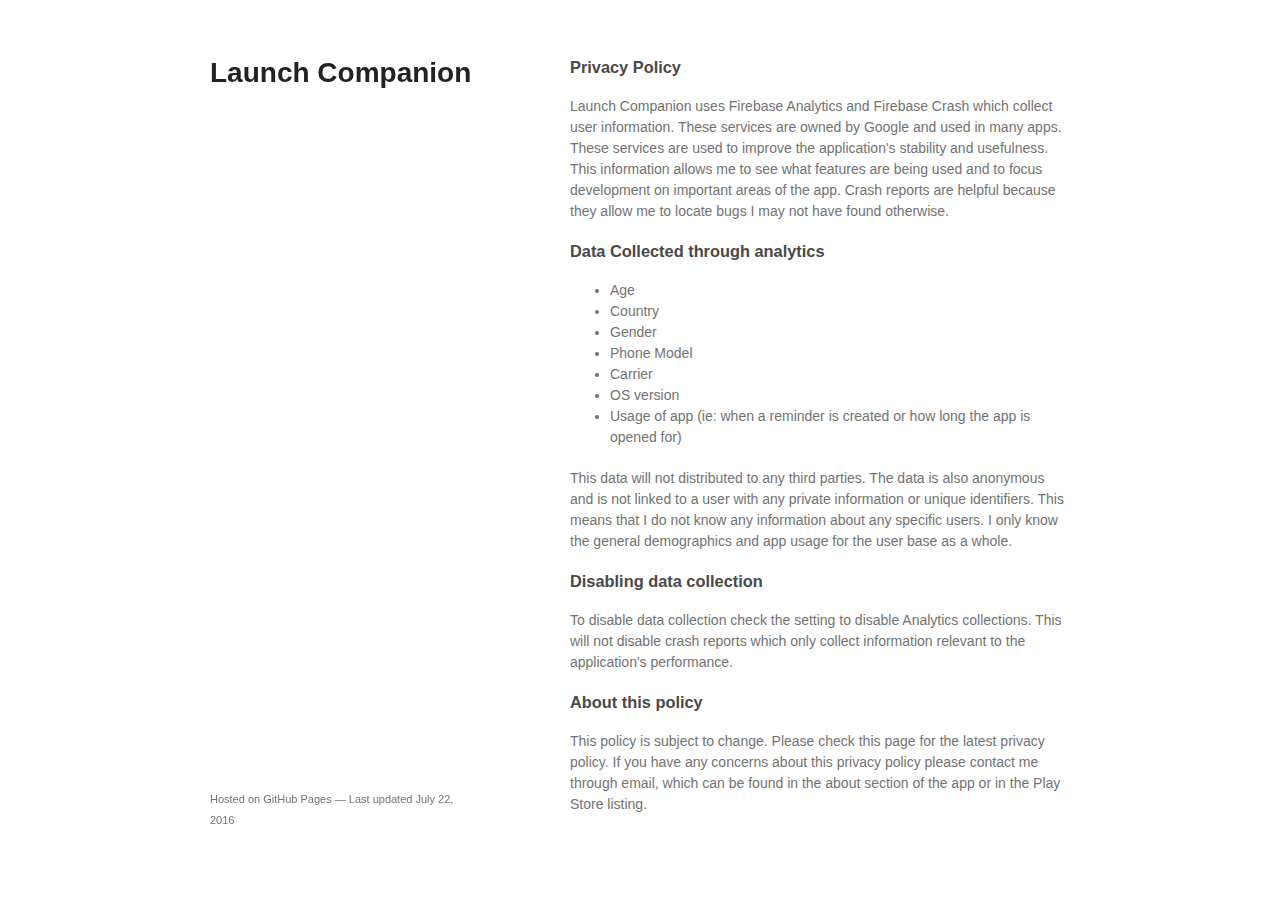
==== index.html @ d225e90b "Update index.html" ====
<!doctype html>
<html>
  <head>
    <meta charset="utf-8">
    <meta http-equiv="X-UA-Compatible" content="chrome=1">
    <title>Launch Companion by jacobgb24</title>

    <link rel="stylesheet" href="stylesheets/styles.css">
    <link rel="stylesheet" href="stylesheets/github-light.css">
    <meta name="viewport" content="width=device-width">
    <!--[if lt IE 9]>
    <script src="//html5shiv.googlecode.com/svn/trunk/html5.js"></script>
    <![endif]-->
  </head>
  <body>
    <div class="wrapper">
      <header>
        <h1>Launch Companion</h1>
        <p></p>
        
      </header>
      <section>
        <h3>
<a id="privacy-policy" class="anchor" href="#privacy-policy" aria-hidden="true"><span aria-hidden="true" class="octicon octicon-link"></span></a>Privacy Policy</h3>

<p>Launch Companion uses Firebase Analytics and Firebase Crash which collect user information. These services are owned by Google and used in many apps. These services are used to improve the application's stability and usefulness. This information allows me to see what features are being used and to focus development on important areas of the app. Crash reports are helpful because they allow me to locate bugs I may not have found otherwise.</p>

<h3>
<a id="data-collected-through-analytics" class="anchor" href="#data-collected-through-analytics" aria-hidden="true"><span aria-hidden="true" class="octicon octicon-link"></span></a>Data Collected through analytics</h3>

<ul>
<li>Age</li>
<li>Country</li>
<li>Gender</li>
<li>Phone Model</li>
<li>Carrier</li>
<li>OS version</li>
<li>Usage of app (ie: when a reminder is created or how long the app is opened for)</li>
</ul>

<p>This data will not distributed to any third parties. The data is also anonymous and is not linked to a user with any private information or unique identifiers. This means that I do not know any information about any specific users. I only know the general demographics and app usage for the user base as a whole.</p>

<h3>
<a id="disabling-data-collection" class="anchor" href="#disabling-data-collection" aria-hidden="true"><span aria-hidden="true" class="octicon octicon-link"></span></a>Disabling data collection</h3>

<p>To disable data collection check the setting to disable Analytics collections. This will not disable crash reports which only collect information relevant to the application's performance.</p>

<h3>
<a id="about-this-policy" class="anchor" href="#about-this-policy" aria-hidden="true"><span aria-hidden="true" class="octicon octicon-link"></span></a>About this policy</h3>

<p>This policy is subject to change. Please check this page for the latest privacy policy. If you have any concerns about this privacy policy please contact me through email, which can be found in the about section of the app or in the Play Store listing.</p>
      </section>
      <footer>
        <p><small>Hosted on GitHub Pages &mdash; Last updated July 22, 2016</a></small></p>
      </footer>
    </div>
    <script src="javascripts/scale.fix.js"></script>
    
  </body>
</html>
---- stylesheets/styles.css ----
@font-face {
  font-family: 'Noto Sans';
  font-weight: 400;
  font-style: normal;
  src: url('../fonts/Noto-Sans-regular/Noto-Sans-regular.eot');
  src: url('../fonts/Noto-Sans-regular/Noto-Sans-regular.eot?#iefix') format('embedded-opentype'),
       local('Noto Sans'),
       local('Noto-Sans-regular'),
       url('../fonts/Noto-Sans-regular/Noto-Sans-regular.woff2') format('woff2'),
       url('../fonts/Noto-Sans-regular/Noto-Sans-regular.woff') format('woff'),
       url('../fonts/Noto-Sans-regular/Noto-Sans-regular.ttf') format('truetype'),
       url('../fonts/Noto-Sans-regular/Noto-Sans-regular.svg#NotoSans') format('svg');
}

@font-face {
  font-family: 'Noto Sans';
  font-weight: 700;
  font-style: normal;
  src: url('../fonts/Noto-Sans-700/Noto-Sans-700.eot');
  src: url('../fonts/Noto-Sans-700/Noto-Sans-700.eot?#iefix') format('embedded-opentype'),
       local('Noto Sans Bold'),
       local('Noto-Sans-700'),
       url('../fonts/Noto-Sans-700/Noto-Sans-700.woff2') format('woff2'),
       url('../fonts/Noto-Sans-700/Noto-Sans-700.woff') format('woff'),
       url('../fonts/Noto-Sans-700/Noto-Sans-700.ttf') format('truetype'),
       url('../fonts/Noto-Sans-700/Noto-Sans-700.svg#NotoSans') format('svg');
}

@font-face {
  font-family: 'Noto Sans';
  font-weight: 400;
  font-style: italic;
  src: url('../fonts/Noto-Sans-italic/Noto-Sans-italic.eot');
  src: url('../fonts/Noto-Sans-italic/Noto-Sans-italic.eot?#iefix') format('embedded-opentype'),
       local('Noto Sans Italic'),
       local('Noto-Sans-italic'),
       url('../fonts/Noto-Sans-italic/Noto-Sans-italic.woff2') format('woff2'),
       url('../fonts/Noto-Sans-italic/Noto-Sans-italic.woff') format('woff'),
       url('../fonts/Noto-Sans-italic/Noto-Sans-italic.ttf') format('truetype'),
       url('../fonts/Noto-Sans-italic/Noto-Sans-italic.svg#NotoSans') format('svg');
}

@font-face {
  font-family: 'Noto Sans';
  font-weight: 700;
  font-style: italic;
  src: url('../fonts/Noto-Sans-700italic/Noto-Sans-700italic.eot');
  src: url('../fonts/Noto-Sans-700italic/Noto-Sans-700italic.eot?#iefix') format('embedded-opentype'),
       local('Noto Sans Bold Italic'),
       local('Noto-Sans-700italic'),
       url('../fonts/Noto-Sans-700italic/Noto-Sans-700italic.woff2') format('woff2'),
       url('../fonts/Noto-Sans-700italic/Noto-Sans-700italic.woff') format('woff'),
       url('../fonts/Noto-Sans-700italic/Noto-Sans-700italic.ttf') format('truetype'),
       url('../fonts/Noto-Sans-700italic/Noto-Sans-700italic.svg#NotoSans') format('svg');
}

body {
  background-color: #fff;
  padding:50px;
  font: 14px/1.5 "Noto Sans", "Helvetica Neue", Helvetica, Arial, sans-serif;
  color:#727272;
  font-weight:400;
}

h1, h2, h3, h4, h5, h6 {
  color:#222;
  margin:0 0 20px;
}

p, ul, ol, table, pre, dl {
  margin:0 0 20px;
}

h1, h2, h3 {
  line-height:1.1;
}

h1 {
  font-size:28px;
}

h2 {
  color:#393939;
}

h3, h4, h5, h6 {
  color:#494949;
}

a {
  color:#39c;
  text-decoration:none;
}

a:hover {
  color:#069;
}

a small {
  font-size:11px;
  color:#777;
  margin-top:-0.3em;
  display:block;
}

a:hover small {
  color:#777;
}

.wrapper {
  width:860px;
  margin:0 auto;
}

blockquote {
  border-left:1px solid #e5e5e5;
  margin:0;
  padding:0 0 0 20px;
  font-style:italic;
}

code, pre {
  font-family:Monaco, Bitstream Vera Sans Mono, Lucida Console, Terminal, Consolas, Liberation Mono, DejaVu Sans Mono, Courier New, monospace;
  color:#333;
  font-size:12px;
}

pre {
  padding:8px 15px;
  background: #f8f8f8;
  border-radius:5px;
  border:1px solid #e5e5e5;
  overflow-x: auto;
}

table {
  width:100%;
  border-collapse:collapse;
}

th, td {
  text-align:left;
  padding:5px 10px;
  border-bottom:1px solid #e5e5e5;
}

dt {
  color:#444;
  font-weight:700;
}

th {
  color:#444;
}

img {
  max-width:100%;
}

header {
  width:270px;
  float:left;
  position:fixed;
  -webkit-font-smoothing:subpixel-antialiased;
}

header ul {
  list-style:none;
  height:40px;
  padding:0;
  background: #f4f4f4;
  border-radius:5px;
  border:1px solid #e0e0e0;
  width:270px;
}

header li {
  width:89px;
  float:left;
  border-right:1px solid #e0e0e0;
  height:40px;
}

header li:first-child a {
  border-radius:5px 0 0 5px;
}

header li:last-child a {
  border-radius:0 5px 5px 0;
}

header ul a {
  line-height:1;
  font-size:11px;
  color:#999;
  display:block;
  text-align:center;
  padding-top:6px;
  height:34px;
}

header ul a:hover {
  color:#999;
}

header ul a:active {
  background-color:#f0f0f0;
}

strong {
  color:#222;
  font-weight:700;
}

header ul li + li + li {
  border-right:none;
  width:89px;
}

header ul a strong {
  font-size:14px;
  display:block;
  color:#222;
}

section {
  width:500px;
  float:right;
  padding-bottom:50px;
}

small {
  font-size:11px;
}

hr {
  border:0;
  background:#e5e5e5;
  height:1px;
  margin:0 0 20px;
}

footer {
  width:270px;
  float:left;
  position:fixed;
  bottom:50px;
  -webkit-font-smoothing:subpixel-antialiased;
}

@media print, screen and (max-width: 960px) {

  div.wrapper {
    width:auto;
    margin:0;
  }

  header, section, footer {
    float:none;
    position:static;
    width:auto;
  }

  header {
    padding-right:320px;
  }

  section {
    border:1px solid #e5e5e5;
    border-width:1px 0;
    padding:20px 0;
    margin:0 0 20px;
  }

  header a small {
    display:inline;
  }

  header ul {
    position:absolute;
    right:50px;
    top:52px;
  }
}

@media print, screen and (max-width: 720px) {
  body {
    word-wrap:break-word;
  }

  header {
    padding:0;
  }

  header ul, header p.view {
    position:static;
  }

  pre, code {
    word-wrap:normal;
  }
}

@media print, screen and (max-width: 480px) {
  body {
    padding:15px;
  }

  header ul {
    width:99%;
  }

  header li, header ul li + li + li {
    width:33%;
  }
}

@media print {
  body {
    padding:0.4in;
    font-size:12pt;
    color:#444;
  }
}
---- stylesheets/github-light.css ----
/*
The MIT License (MIT)

Copyright (c) 2016 GitHub, Inc.

Permission is hereby granted, free of charge, to any person obtaining a copy
of this software and associated documentation files (the "Software"), to deal
in the Software without restriction, including without limitation the rights
to use, copy, modify, merge, publish, distribute, sublicense, and/or sell
copies of the Software, and to permit persons to whom the Software is
furnished to do so, subject to the following conditions:

The above copyright notice and this permission notice shall be included in all
copies or substantial portions of the Software.

THE SOFTWARE IS PROVIDED "AS IS", WITHOUT WARRANTY OF ANY KIND, EXPRESS OR
IMPLIED, INCLUDING BUT NOT LIMITED TO THE WARRANTIES OF MERCHANTABILITY,
FITNESS FOR A PARTICULAR PURPOSE AND NONINFRINGEMENT. IN NO EVENT SHALL THE
AUTHORS OR COPYRIGHT HOLDERS BE LIABLE FOR ANY CLAIM, DAMAGES OR OTHER
LIABILITY, WHETHER IN AN ACTION OF CONTRACT, TORT OR OTHERWISE, ARISING FROM,
OUT OF OR IN CONNECTION WITH THE SOFTWARE OR THE USE OR OTHER DEALINGS IN THE
SOFTWARE.

*/

.pl-c /* comment */ {
  color: #969896;
}

.pl-c1 /* constant, variable.other.constant, support, meta.property-name, support.constant, support.variable, meta.module-reference, markup.raw, meta.diff.header */,
.pl-s .pl-v /* string variable */ {
  color: #0086b3;
}

.pl-e /* entity */,
.pl-en /* entity.name */ {
  color: #795da3;
}

.pl-smi /* variable.parameter.function, storage.modifier.package, storage.modifier.import, storage.type.java, variable.other */,
.pl-s .pl-s1 /* string source */ {
  color: #333;
}

.pl-ent /* entity.name.tag */ {
  color: #63a35c;
}

.pl-k /* keyword, storage, storage.type */ {
  color: #a71d5d;
}

.pl-s /* string */,
.pl-pds /* punctuation.definition.string, string.regexp.character-class */,
.pl-s .pl-pse .pl-s1 /* string punctuation.section.embedded source */,
.pl-sr /* string.regexp */,
.pl-sr .pl-cce /* string.regexp constant.character.escape */,
.pl-sr .pl-sre /* string.regexp source.ruby.embedded */,
.pl-sr .pl-sra /* string.regexp string.regexp.arbitrary-repitition */ {
  color: #183691;
}

.pl-v /* variable */ {
  color: #ed6a43;
}

.pl-id /* invalid.deprecated */ {
  color: #b52a1d;
}

.pl-ii /* invalid.illegal */ {
  color: #f8f8f8;
  background-color: #b52a1d;
}

.pl-sr .pl-cce /* string.regexp constant.character.escape */ {
  font-weight: bold;
  color: #63a35c;
}

.pl-ml /* markup.list */ {
  color: #693a17;
}

.pl-mh /* markup.heading */,
.pl-mh .pl-en /* markup.heading entity.name */,
.pl-ms /* meta.separator */ {
  font-weight: bold;
  color: #1d3e81;
}

.pl-mq /* markup.quote */ {
  color: #008080;
}

.pl-mi /* markup.italic */ {
  font-style: italic;
  color: #333;
}

.pl-mb /* markup.bold */ {
  font-weight: bold;
  color: #333;
}

.pl-md /* markup.deleted, meta.diff.header.from-file */ {
  color: #bd2c00;
  background-color: #ffecec;
}

.pl-mi1 /* markup.inserted, meta.diff.header.to-file */ {
  color: #55a532;
  background-color: #eaffea;
}

.pl-mdr /* meta.diff.range */ {
  font-weight: bold;
  color: #795da3;
}

.pl-mo /* meta.output */ {
  color: #1d3e81;
}
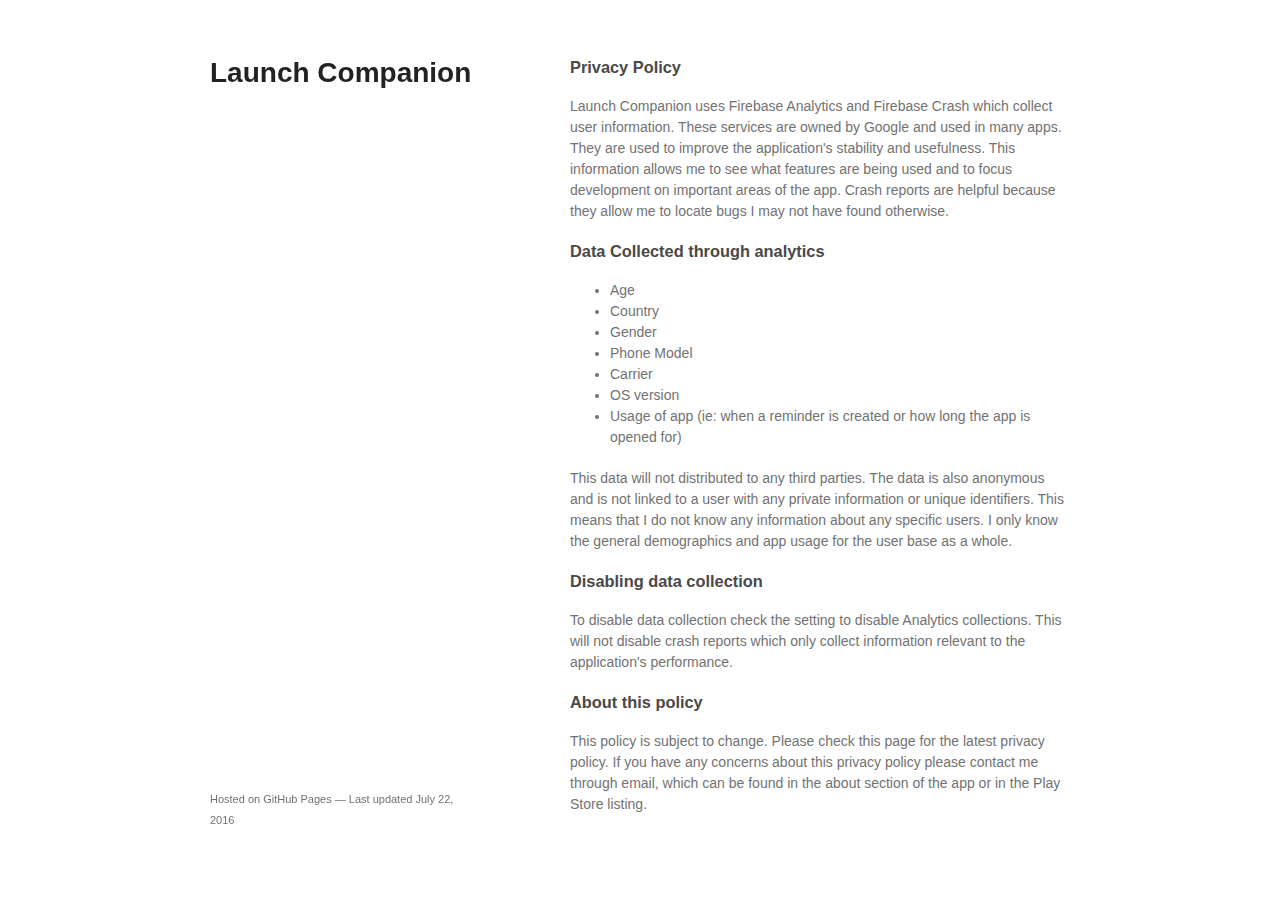
==== commit f4d1d7cb: "Update index.html" ====
--- a/index.html
+++ b/index.html
@@ -23,7 +23,7 @@
         <h3>
 <a id="privacy-policy" class="anchor" href="#privacy-policy" aria-hidden="true"><span aria-hidden="true" class="octicon octicon-link"></span></a>Privacy Policy</h3>
 
-<p>Launch Companion uses Firebase Analytics and Firebase Crash which collect user information. These services are owned by Google and used in many apps. These services are used to improve the application's stability and usefulness. This information allows me to see what features are being used and to focus development on important areas of the app. Crash reports are helpful because they allow me to locate bugs I may not have found otherwise.</p>
+<p>Launch Companion uses Firebase Analytics and Firebase Crash which collect user information. These services are owned by Google and used in many apps. They are used to improve the application's stability and usefulness. This information allows me to see what features are being used and to focus development on important areas of the app. Crash reports are helpful because they allow me to locate bugs I may not have found otherwise.</p>
 
 <h3>
 <a id="data-collected-through-analytics" class="anchor" href="#data-collected-through-analytics" aria-hidden="true"><span aria-hidden="true" class="octicon octicon-link"></span></a>Data Collected through analytics</h3>
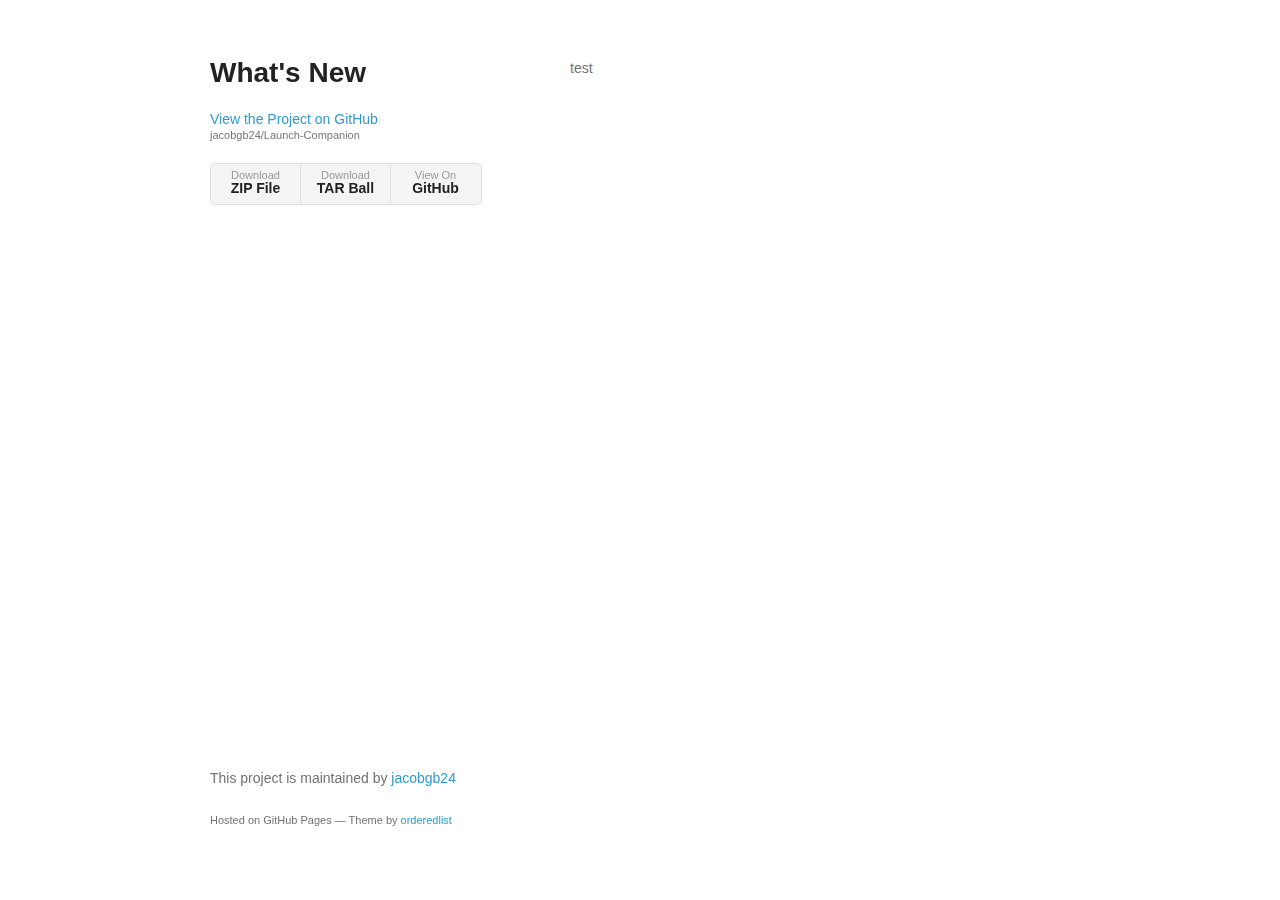
==== commit 61350a72: "Create gh-pages branch via GitHub" ====
--- a/index.html
+++ b/index.html
@@ -3,7 +3,7 @@
   <head>
     <meta charset="utf-8">
     <meta http-equiv="X-UA-Compatible" content="chrome=1">
-    <title>Launch Companion by jacobgb24</title>
+    <title>What&#39;s New by jacobgb24</title>
 
     <link rel="stylesheet" href="stylesheets/styles.css">
     <link rel="stylesheet" href="stylesheets/github-light.css">
@@ -15,43 +15,24 @@
   <body>
     <div class="wrapper">
       <header>
-        <h1>Launch Companion</h1>
+        <h1>What&#39;s New</h1>
         <p></p>
-        
+
+        <p class="view"><a href="https://github.com/jacobgb24/Launch-Companion">View the Project on GitHub <small>jacobgb24/Launch-Companion</small></a></p>
+
+
+        <ul>
+          <li><a href="https://github.com/jacobgb24/Launch-Companion/zipball/master">Download <strong>ZIP File</strong></a></li>
+          <li><a href="https://github.com/jacobgb24/Launch-Companion/tarball/master">Download <strong>TAR Ball</strong></a></li>
+          <li><a href="https://github.com/jacobgb24/Launch-Companion">View On <strong>GitHub</strong></a></li>
+        </ul>
       </header>
       <section>
-        <h3>
-<a id="privacy-policy" class="anchor" href="#privacy-policy" aria-hidden="true"><span aria-hidden="true" class="octicon octicon-link"></span></a>Privacy Policy</h3>
-
-<p>Launch Companion uses Firebase Analytics and Firebase Crash which collect user information. These services are owned by Google and used in many apps. They are used to improve the application's stability and usefulness. This information allows me to see what features are being used and to focus development on important areas of the app. Crash reports are helpful because they allow me to locate bugs I may not have found otherwise.</p>
-
-<h3>
-<a id="data-collected-through-analytics" class="anchor" href="#data-collected-through-analytics" aria-hidden="true"><span aria-hidden="true" class="octicon octicon-link"></span></a>Data Collected through analytics</h3>
-
-<ul>
-<li>Age</li>
-<li>Country</li>
-<li>Gender</li>
-<li>Phone Model</li>
-<li>Carrier</li>
-<li>OS version</li>
-<li>Usage of app (ie: when a reminder is created or how long the app is opened for)</li>
-</ul>
-
-<p>This data will not distributed to any third parties. The data is also anonymous and is not linked to a user with any private information or unique identifiers. This means that I do not know any information about any specific users. I only know the general demographics and app usage for the user base as a whole.</p>
-
-<h3>
-<a id="disabling-data-collection" class="anchor" href="#disabling-data-collection" aria-hidden="true"><span aria-hidden="true" class="octicon octicon-link"></span></a>Disabling data collection</h3>
-
-<p>To disable data collection check the setting to disable Analytics collections. This will not disable crash reports which only collect information relevant to the application's performance.</p>
-
-<h3>
-<a id="about-this-policy" class="anchor" href="#about-this-policy" aria-hidden="true"><span aria-hidden="true" class="octicon octicon-link"></span></a>About this policy</h3>
-
-<p>This policy is subject to change. Please check this page for the latest privacy policy. If you have any concerns about this privacy policy please contact me through email, which can be found in the about section of the app or in the Play Store listing.</p>
+        <p>test</p>
       </section>
       <footer>
-        <p><small>Hosted on GitHub Pages &mdash; Last updated July 22, 2016</a></small></p>
+        <p>This project is maintained by <a href="https://github.com/jacobgb24">jacobgb24</a></p>
+        <p><small>Hosted on GitHub Pages &mdash; Theme by <a href="https://github.com/orderedlist">orderedlist</a></small></p>
       </footer>
     </div>
     <script src="javascripts/scale.fix.js"></script>
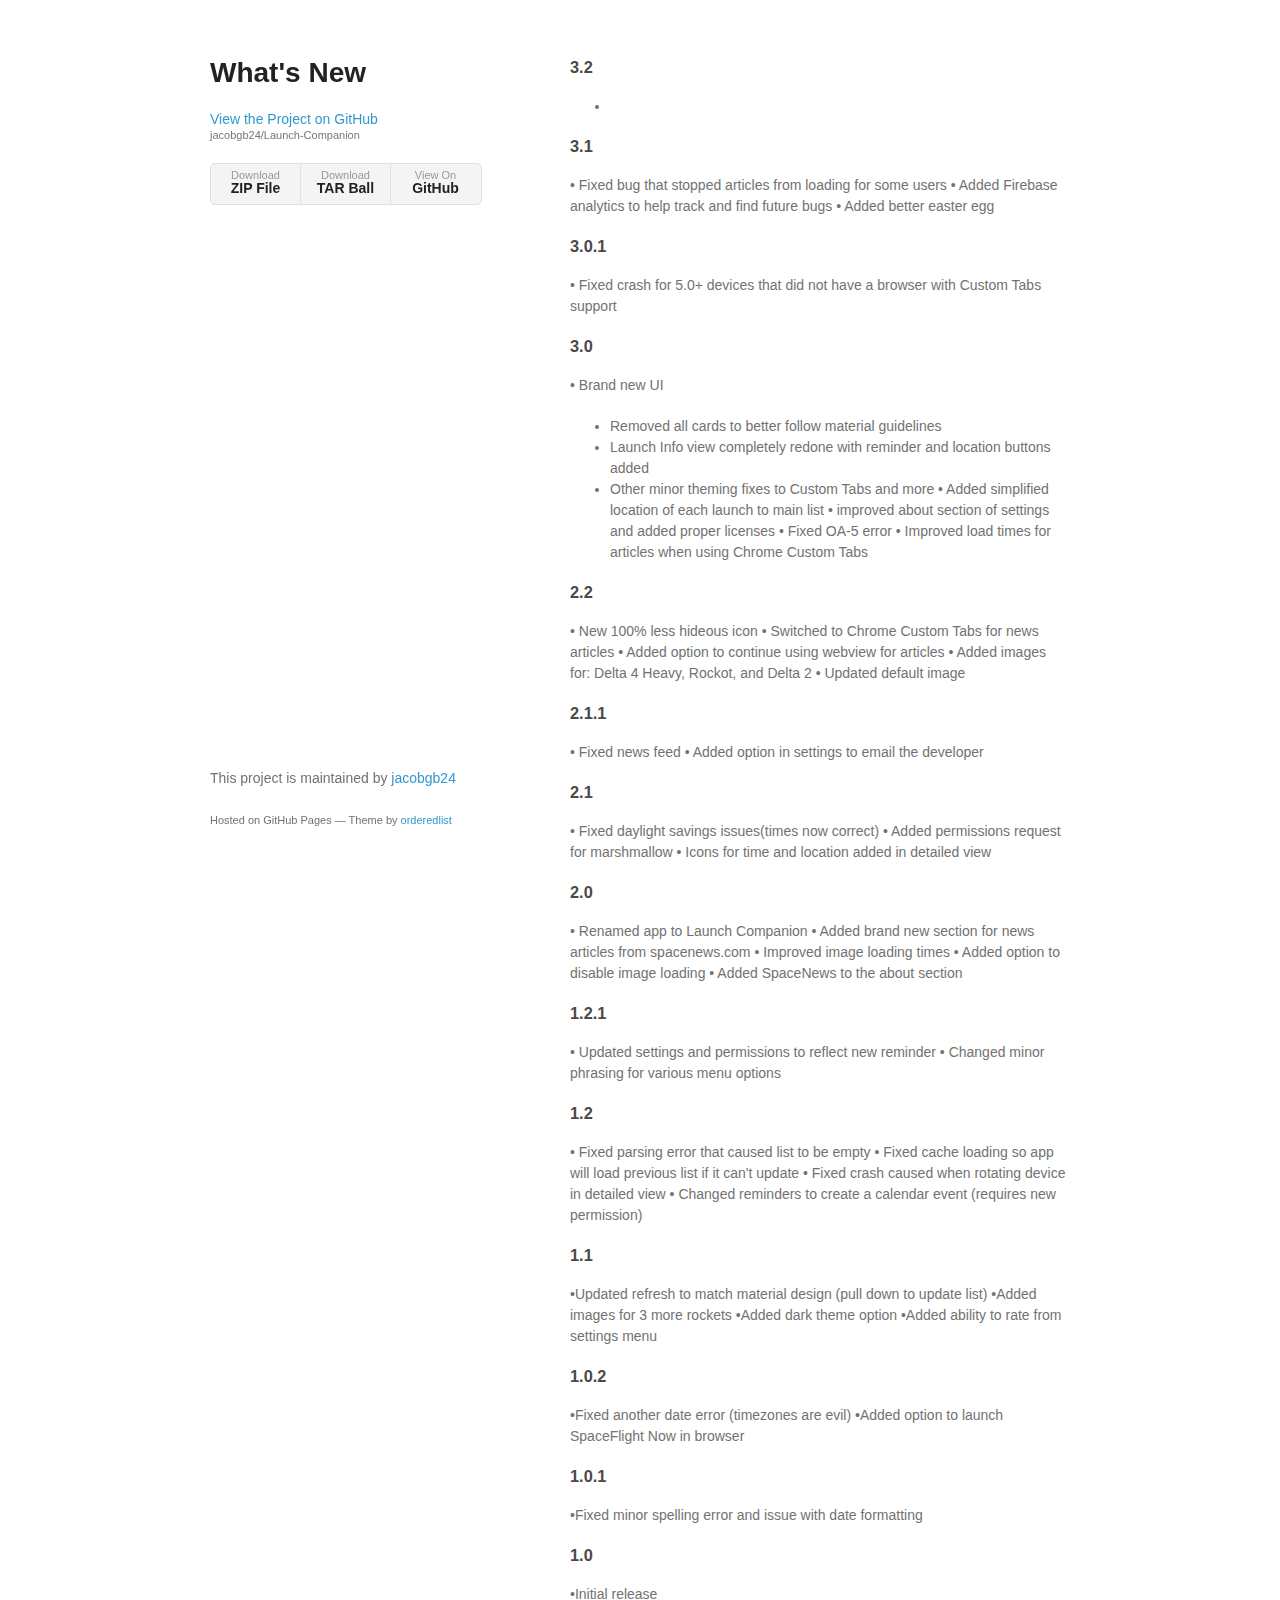
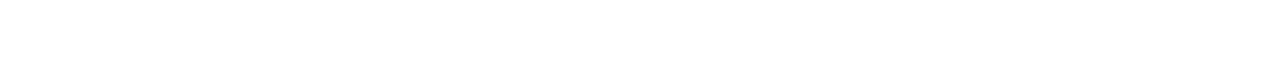
==== commit 981b538f: "Create gh-pages branch via GitHub" ====
--- a/index.html
+++ b/index.html
@@ -28,7 +28,108 @@
         </ul>
       </header>
       <section>
-        <p>test</p>
+        <h3>
+<a id="32" class="anchor" href="#32" aria-hidden="true"><span aria-hidden="true" class="octicon octicon-link"></span></a>3.2</h3>
+
+<ul>
+<li>
+</ul>
+
+<h3>
+<a id="31" class="anchor" href="#31" aria-hidden="true"><span aria-hidden="true" class="octicon octicon-link"></span></a>3.1</h3>
+
+<p>• Fixed bug that stopped articles from loading for some users
+• Added Firebase analytics to help track and find future bugs
+• Added better easter egg</p>
+
+<h3>
+<a id="301" class="anchor" href="#301" aria-hidden="true"><span aria-hidden="true" class="octicon octicon-link"></span></a>3.0.1</h3>
+
+<p>• Fixed crash for 5.0+ devices that did not have a browser with Custom Tabs support</p>
+
+<h3>
+<a id="30" class="anchor" href="#30" aria-hidden="true"><span aria-hidden="true" class="octicon octicon-link"></span></a>3.0</h3>
+
+<p>• Brand new UI</p>
+
+<ul>
+<li>Removed all cards to better follow material guidelines</li>
+<li>Launch Info view completely redone with reminder and location buttons added</li>
+<li>Other minor theming fixes to Custom Tabs and more
+• Added simplified location of each launch to main list
+• improved about section of settings and added proper licenses 
+• Fixed OA-5 error
+• Improved load times for articles when using Chrome Custom Tabs</li>
+</ul>
+
+<h3>
+<a id="22" class="anchor" href="#22" aria-hidden="true"><span aria-hidden="true" class="octicon octicon-link"></span></a>2.2</h3>
+
+<p>• New 100% less hideous icon
+• Switched to Chrome Custom Tabs for news articles
+• Added option to continue using webview for articles
+• Added images for: Delta 4 Heavy, Rockot, and Delta 2
+• Updated default image</p>
+
+<h3>
+<a id="211" class="anchor" href="#211" aria-hidden="true"><span aria-hidden="true" class="octicon octicon-link"></span></a>2.1.1</h3>
+
+<p>• Fixed news feed 
+• Added option in settings to email the developer</p>
+
+<h3>
+<a id="21" class="anchor" href="#21" aria-hidden="true"><span aria-hidden="true" class="octicon octicon-link"></span></a>2.1</h3>
+
+<p>• Fixed daylight savings issues(times now correct)
+• Added permissions request for marshmallow
+• Icons for time and location added in detailed view</p>
+
+<h3>
+<a id="20" class="anchor" href="#20" aria-hidden="true"><span aria-hidden="true" class="octicon octicon-link"></span></a>2.0</h3>
+
+<p>• Renamed app to Launch Companion
+• Added brand new section for news articles from spacenews.com
+• Improved image loading times
+• Added option to disable image loading
+• Added SpaceNews to the about section</p>
+
+<h3>
+<a id="121" class="anchor" href="#121" aria-hidden="true"><span aria-hidden="true" class="octicon octicon-link"></span></a>1.2.1</h3>
+
+<p>• Updated settings and permissions to reflect new reminder
+• Changed minor phrasing for various menu options</p>
+
+<h3>
+<a id="12" class="anchor" href="#12" aria-hidden="true"><span aria-hidden="true" class="octicon octicon-link"></span></a>1.2</h3>
+
+<p>• Fixed parsing error that caused list to be empty
+• Fixed cache loading so app will load previous list if it can't update
+• Fixed crash caused when rotating device in detailed view
+• Changed reminders to create a calendar event (requires new permission)</p>
+
+<h3>
+<a id="11" class="anchor" href="#11" aria-hidden="true"><span aria-hidden="true" class="octicon octicon-link"></span></a>1.1</h3>
+
+<p>•Updated refresh to match material design (pull down to update list)
+•Added images for 3 more rockets
+•Added dark theme option
+•Added ability to rate from settings menu</p>
+
+<h3>
+<a id="102" class="anchor" href="#102" aria-hidden="true"><span aria-hidden="true" class="octicon octicon-link"></span></a>1.0.2</h3>
+
+<p>•Fixed another date error (timezones are evil)
+•Added option to launch SpaceFlight Now in browser</p>
+
+<h3>
+<a id="101" class="anchor" href="#101" aria-hidden="true"><span aria-hidden="true" class="octicon octicon-link"></span></a>1.0.1</h3>
+
+<p>•Fixed minor spelling error and issue with date formatting</p>
+
+<h3>
+<a id="10" class="anchor" href="#10" aria-hidden="true"><span aria-hidden="true" class="octicon octicon-link"></span></a>1.0</h3>
+
+<p>•Initial release</p>
       </section>
       <footer>
         <p>This project is maintained by <a href="https://github.com/jacobgb24">jacobgb24</a></p>
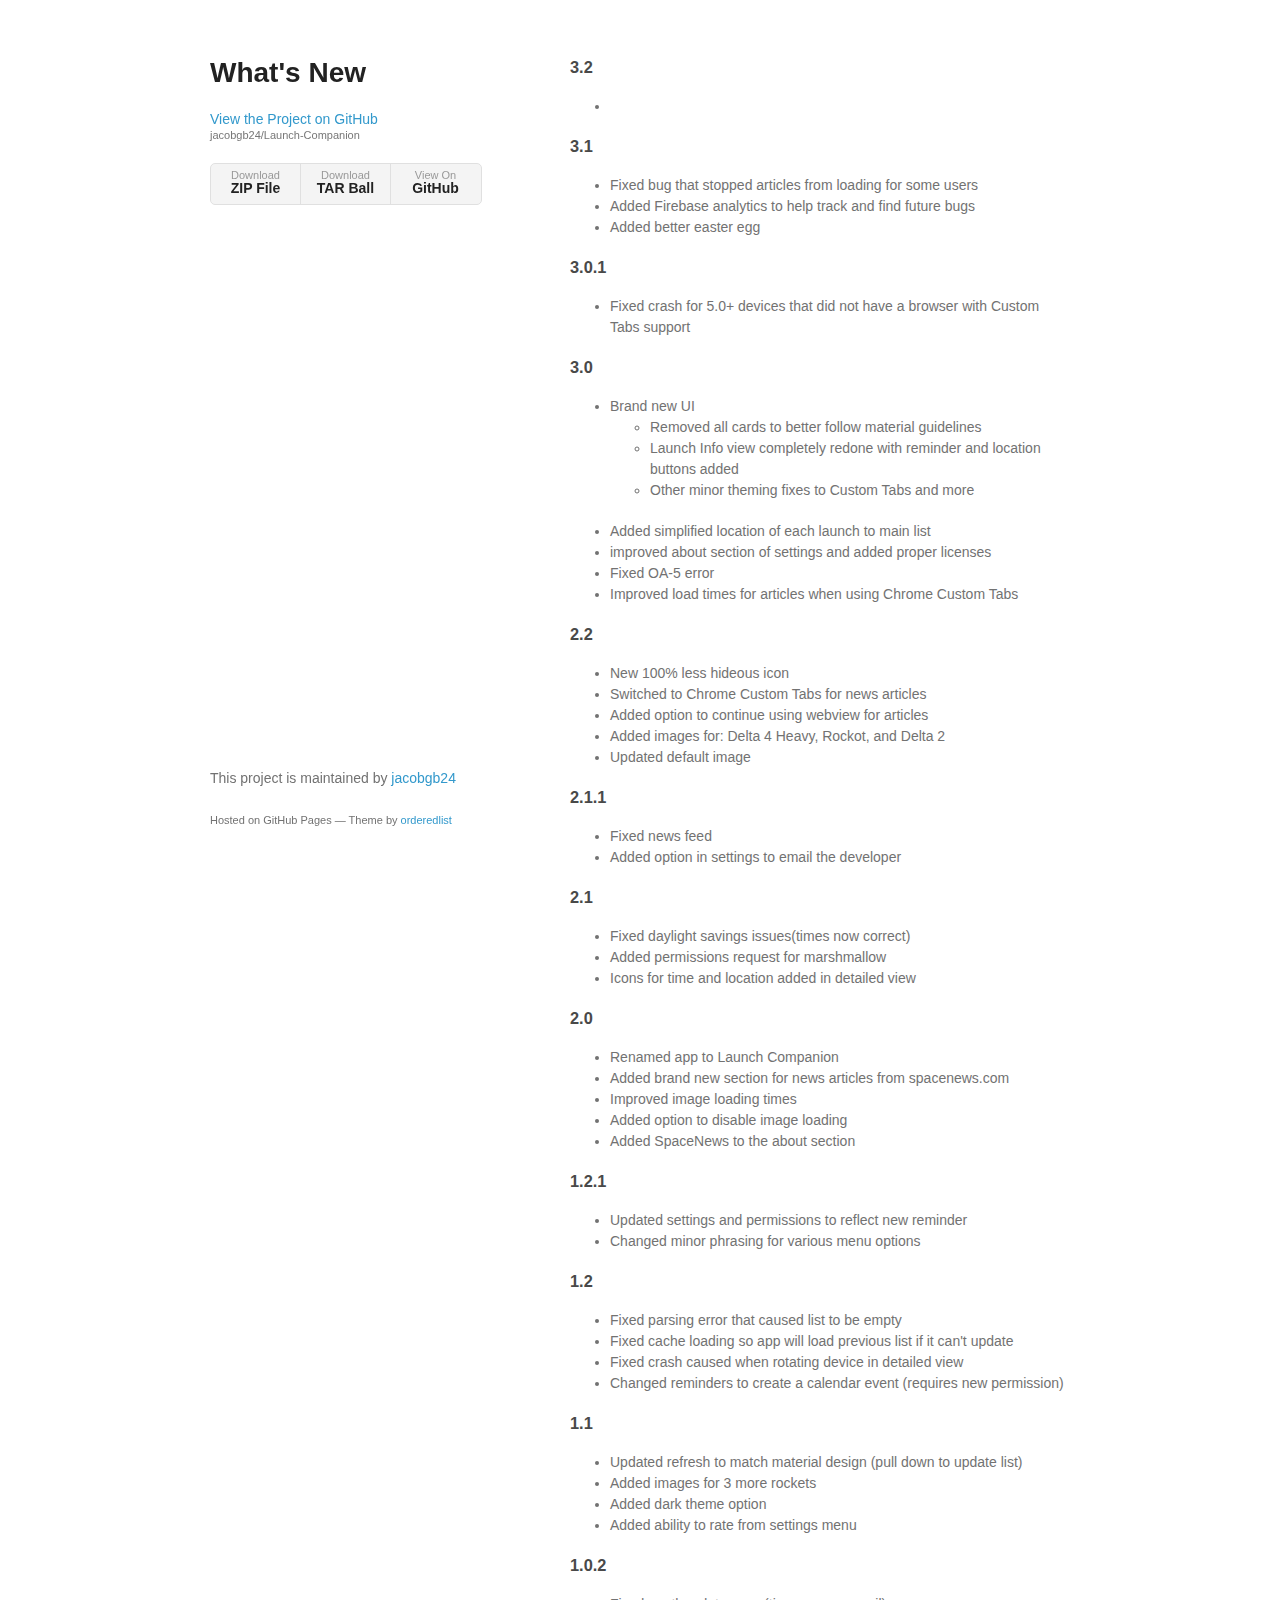
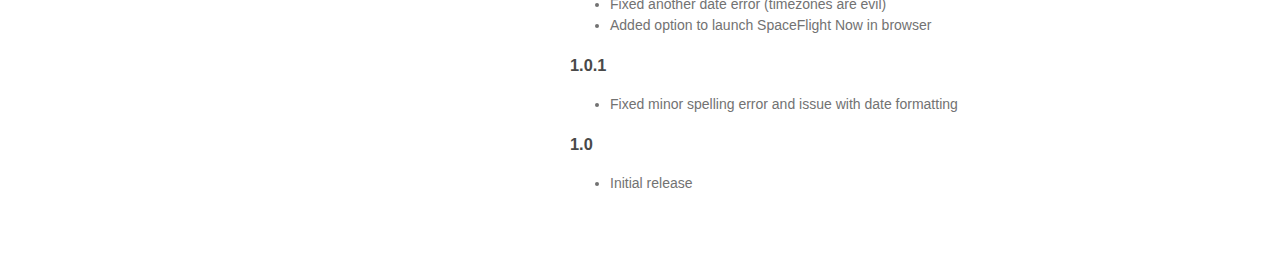
==== commit 29b491da: "Create gh-pages branch via GitHub" ====
--- a/index.html
+++ b/index.html
@@ -38,98 +38,125 @@
 <h3>
 <a id="31" class="anchor" href="#31" aria-hidden="true"><span aria-hidden="true" class="octicon octicon-link"></span></a>3.1</h3>
 
-<p>• Fixed bug that stopped articles from loading for some users
-• Added Firebase analytics to help track and find future bugs
-• Added better easter egg</p>
+<ul>
+<li>Fixed bug that stopped articles from loading for some users</li>
+<li>Added Firebase analytics to help track and find future bugs</li>
+<li>Added better easter egg</li>
+</ul>
 
 <h3>
 <a id="301" class="anchor" href="#301" aria-hidden="true"><span aria-hidden="true" class="octicon octicon-link"></span></a>3.0.1</h3>
 
-<p>• Fixed crash for 5.0+ devices that did not have a browser with Custom Tabs support</p>
+<ul>
+<li>Fixed crash for 5.0+ devices that did not have a browser with Custom Tabs support</li>
+</ul>
 
 <h3>
 <a id="30" class="anchor" href="#30" aria-hidden="true"><span aria-hidden="true" class="octicon octicon-link"></span></a>3.0</h3>
 
-<p>• Brand new UI</p>
+<ul>
+<li>Brand new UI
 
 <ul>
 <li>Removed all cards to better follow material guidelines</li>
 <li>Launch Info view completely redone with reminder and location buttons added</li>
-<li>Other minor theming fixes to Custom Tabs and more
-• Added simplified location of each launch to main list
-• improved about section of settings and added proper licenses 
-• Fixed OA-5 error
-• Improved load times for articles when using Chrome Custom Tabs</li>
+<li>Other minor theming fixes to Custom Tabs and more</li>
+</ul>
+</li>
+<li>Added simplified location of each launch to main list</li>
+<li>improved about section of settings and added proper licenses </li>
+<li>Fixed OA-5 error</li>
+<li>Improved load times for articles when using Chrome Custom Tabs</li>
 </ul>
 
 <h3>
 <a id="22" class="anchor" href="#22" aria-hidden="true"><span aria-hidden="true" class="octicon octicon-link"></span></a>2.2</h3>
 
-<p>• New 100% less hideous icon
-• Switched to Chrome Custom Tabs for news articles
-• Added option to continue using webview for articles
-• Added images for: Delta 4 Heavy, Rockot, and Delta 2
-• Updated default image</p>
+<ul>
+<li>New 100% less hideous icon</li>
+<li>Switched to Chrome Custom Tabs for news articles</li>
+<li>Added option to continue using webview for articles</li>
+<li>Added images for: Delta 4 Heavy, Rockot, and Delta 2</li>
+<li>Updated default image</li>
+</ul>
 
 <h3>
 <a id="211" class="anchor" href="#211" aria-hidden="true"><span aria-hidden="true" class="octicon octicon-link"></span></a>2.1.1</h3>
 
-<p>• Fixed news feed 
-• Added option in settings to email the developer</p>
+<ul>
+<li>Fixed news feed </li>
+<li>Added option in settings to email the developer</li>
+</ul>
 
 <h3>
 <a id="21" class="anchor" href="#21" aria-hidden="true"><span aria-hidden="true" class="octicon octicon-link"></span></a>2.1</h3>
 
-<p>• Fixed daylight savings issues(times now correct)
-• Added permissions request for marshmallow
-• Icons for time and location added in detailed view</p>
+<ul>
+<li>Fixed daylight savings issues(times now correct)</li>
+<li>Added permissions request for marshmallow</li>
+<li>Icons for time and location added in detailed view</li>
+</ul>
 
 <h3>
 <a id="20" class="anchor" href="#20" aria-hidden="true"><span aria-hidden="true" class="octicon octicon-link"></span></a>2.0</h3>
 
-<p>• Renamed app to Launch Companion
-• Added brand new section for news articles from spacenews.com
-• Improved image loading times
-• Added option to disable image loading
-• Added SpaceNews to the about section</p>
+<ul>
+<li>Renamed app to Launch Companion</li>
+<li>Added brand new section for news articles from spacenews.com</li>
+<li>Improved image loading times</li>
+<li>Added option to disable image loading</li>
+<li>Added SpaceNews to the about section</li>
+</ul>
 
 <h3>
 <a id="121" class="anchor" href="#121" aria-hidden="true"><span aria-hidden="true" class="octicon octicon-link"></span></a>1.2.1</h3>
 
-<p>• Updated settings and permissions to reflect new reminder
-• Changed minor phrasing for various menu options</p>
+<ul>
+<li>Updated settings and permissions to reflect new reminder</li>
+<li>Changed minor phrasing for various menu options</li>
+</ul>
 
 <h3>
 <a id="12" class="anchor" href="#12" aria-hidden="true"><span aria-hidden="true" class="octicon octicon-link"></span></a>1.2</h3>
 
-<p>• Fixed parsing error that caused list to be empty
-• Fixed cache loading so app will load previous list if it can't update
-• Fixed crash caused when rotating device in detailed view
-• Changed reminders to create a calendar event (requires new permission)</p>
+<ul>
+<li>Fixed parsing error that caused list to be empty</li>
+<li>Fixed cache loading so app will load previous list if it can't update</li>
+<li>Fixed crash caused when rotating device in detailed view</li>
+<li>Changed reminders to create a calendar event (requires new permission)</li>
+</ul>
 
 <h3>
 <a id="11" class="anchor" href="#11" aria-hidden="true"><span aria-hidden="true" class="octicon octicon-link"></span></a>1.1</h3>
 
-<p>•Updated refresh to match material design (pull down to update list)
-•Added images for 3 more rockets
-•Added dark theme option
-•Added ability to rate from settings menu</p>
+<ul>
+<li>Updated refresh to match material design (pull down to update list)</li>
+<li>Added images for 3 more rockets</li>
+<li>Added dark theme option</li>
+<li>Added ability to rate from settings menu</li>
+</ul>
 
 <h3>
 <a id="102" class="anchor" href="#102" aria-hidden="true"><span aria-hidden="true" class="octicon octicon-link"></span></a>1.0.2</h3>
 
-<p>•Fixed another date error (timezones are evil)
-•Added option to launch SpaceFlight Now in browser</p>
+<ul>
+<li>Fixed another date error (timezones are evil)</li>
+<li>Added option to launch SpaceFlight Now in browser</li>
+</ul>
 
 <h3>
 <a id="101" class="anchor" href="#101" aria-hidden="true"><span aria-hidden="true" class="octicon octicon-link"></span></a>1.0.1</h3>
 
-<p>•Fixed minor spelling error and issue with date formatting</p>
+<ul>
+<li>Fixed minor spelling error and issue with date formatting</li>
+</ul>
 
 <h3>
 <a id="10" class="anchor" href="#10" aria-hidden="true"><span aria-hidden="true" class="octicon octicon-link"></span></a>1.0</h3>
 
-<p>•Initial release</p>
+<ul>
+<li>Initial release</li>
+</ul>
       </section>
       <footer>
         <p>This project is maintained by <a href="https://github.com/jacobgb24">jacobgb24</a></p>
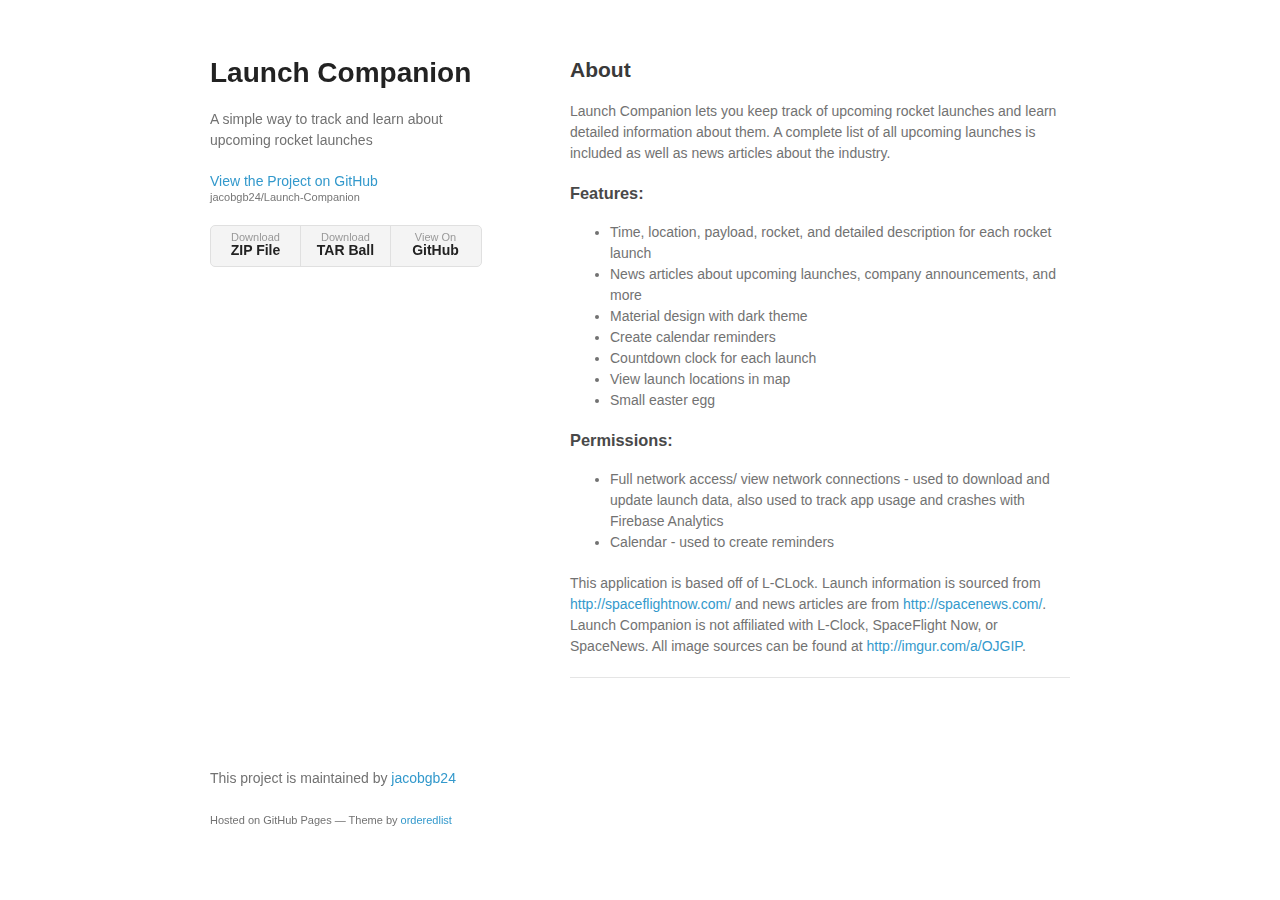
==== commit 720e500f: "Create gh-pages branch via GitHub" ====
--- a/index.html
+++ b/index.html
@@ -3,7 +3,7 @@
   <head>
     <meta charset="utf-8">
     <meta http-equiv="X-UA-Compatible" content="chrome=1">
-    <title>What&#39;s New by jacobgb24</title>
+    <title>Launch Companion by jacobgb24</title>
 
     <link rel="stylesheet" href="stylesheets/styles.css">
     <link rel="stylesheet" href="stylesheets/github-light.css">
@@ -15,8 +15,8 @@
   <body>
     <div class="wrapper">
       <header>
-        <h1>What&#39;s New</h1>
-        <p></p>
+        <h1>Launch Companion</h1>
+        <p>A simple way to track and learn about upcoming rocket launches</p>
 
         <p class="view"><a href="https://github.com/jacobgb24/Launch-Companion">View the Project on GitHub <small>jacobgb24/Launch-Companion</small></a></p>
 
@@ -28,135 +28,35 @@
         </ul>
       </header>
       <section>
-        <h3>
-<a id="32" class="anchor" href="#32" aria-hidden="true"><span aria-hidden="true" class="octicon octicon-link"></span></a>3.2</h3>
+        <h2>
+<a id="about" class="anchor" href="#about" aria-hidden="true"><span aria-hidden="true" class="octicon octicon-link"></span></a>About</h2>
+
+<p>Launch Companion lets you keep track of upcoming rocket launches and learn detailed information about them. A complete list of all upcoming launches is included as well as news articles about the industry.</p>
+
+<h3>
+<a id="features" class="anchor" href="#features" aria-hidden="true"><span aria-hidden="true" class="octicon octicon-link"></span></a>Features:</h3>
 
 <ul>
-<li>
+<li>Time, location, payload, rocket, and detailed description for each rocket launch</li>
+<li>News articles about upcoming launches, company announcements, and more</li>
+<li>Material design with dark theme</li>
+<li>Create calendar reminders</li>
+<li>Countdown clock for each launch</li>
+<li>View launch locations in map</li>
+<li>Small easter egg</li>
 </ul>
 
 <h3>
-<a id="31" class="anchor" href="#31" aria-hidden="true"><span aria-hidden="true" class="octicon octicon-link"></span></a>3.1</h3>
+<a id="permissions" class="anchor" href="#permissions" aria-hidden="true"><span aria-hidden="true" class="octicon octicon-link"></span></a>Permissions:</h3>
 
 <ul>
-<li>Fixed bug that stopped articles from loading for some users</li>
-<li>Added Firebase analytics to help track and find future bugs</li>
-<li>Added better easter egg</li>
+<li>Full network access/ view network connections - used to download and update launch data, also used to track app usage and crashes with Firebase Analytics</li>
+<li>Calendar - used to create reminders</li>
 </ul>
 
-<h3>
-<a id="301" class="anchor" href="#301" aria-hidden="true"><span aria-hidden="true" class="octicon octicon-link"></span></a>3.0.1</h3>
+<p>This application is based off of L-CLock. Launch information is sourced from <a href="http://spaceflightnow.com/">http://spaceflightnow.com/</a> and news articles are from <a href="http://spacenews.com/">http://spacenews.com/</a>. Launch Companion is not affiliated with L-Clock, SpaceFlight Now, or SpaceNews. All image sources can be found at <a href="http://imgur.com/a/OJGIP">http://imgur.com/a/OJGIP</a>.</p>
 
-<ul>
-<li>Fixed crash for 5.0+ devices that did not have a browser with Custom Tabs support</li>
-</ul>
-
-<h3>
-<a id="30" class="anchor" href="#30" aria-hidden="true"><span aria-hidden="true" class="octicon octicon-link"></span></a>3.0</h3>
-
-<ul>
-<li>Brand new UI
-
-<ul>
-<li>Removed all cards to better follow material guidelines</li>
-<li>Launch Info view completely redone with reminder and location buttons added</li>
-<li>Other minor theming fixes to Custom Tabs and more</li>
-</ul>
-</li>
-<li>Added simplified location of each launch to main list</li>
-<li>improved about section of settings and added proper licenses </li>
-<li>Fixed OA-5 error</li>
-<li>Improved load times for articles when using Chrome Custom Tabs</li>
-</ul>
-
-<h3>
-<a id="22" class="anchor" href="#22" aria-hidden="true"><span aria-hidden="true" class="octicon octicon-link"></span></a>2.2</h3>
-
-<ul>
-<li>New 100% less hideous icon</li>
-<li>Switched to Chrome Custom Tabs for news articles</li>
-<li>Added option to continue using webview for articles</li>
-<li>Added images for: Delta 4 Heavy, Rockot, and Delta 2</li>
-<li>Updated default image</li>
-</ul>
-
-<h3>
-<a id="211" class="anchor" href="#211" aria-hidden="true"><span aria-hidden="true" class="octicon octicon-link"></span></a>2.1.1</h3>
-
-<ul>
-<li>Fixed news feed </li>
-<li>Added option in settings to email the developer</li>
-</ul>
-
-<h3>
-<a id="21" class="anchor" href="#21" aria-hidden="true"><span aria-hidden="true" class="octicon octicon-link"></span></a>2.1</h3>
-
-<ul>
-<li>Fixed daylight savings issues(times now correct)</li>
-<li>Added permissions request for marshmallow</li>
-<li>Icons for time and location added in detailed view</li>
-</ul>
-
-<h3>
-<a id="20" class="anchor" href="#20" aria-hidden="true"><span aria-hidden="true" class="octicon octicon-link"></span></a>2.0</h3>
-
-<ul>
-<li>Renamed app to Launch Companion</li>
-<li>Added brand new section for news articles from spacenews.com</li>
-<li>Improved image loading times</li>
-<li>Added option to disable image loading</li>
-<li>Added SpaceNews to the about section</li>
-</ul>
-
-<h3>
-<a id="121" class="anchor" href="#121" aria-hidden="true"><span aria-hidden="true" class="octicon octicon-link"></span></a>1.2.1</h3>
-
-<ul>
-<li>Updated settings and permissions to reflect new reminder</li>
-<li>Changed minor phrasing for various menu options</li>
-</ul>
-
-<h3>
-<a id="12" class="anchor" href="#12" aria-hidden="true"><span aria-hidden="true" class="octicon octicon-link"></span></a>1.2</h3>
-
-<ul>
-<li>Fixed parsing error that caused list to be empty</li>
-<li>Fixed cache loading so app will load previous list if it can't update</li>
-<li>Fixed crash caused when rotating device in detailed view</li>
-<li>Changed reminders to create a calendar event (requires new permission)</li>
-</ul>
-
-<h3>
-<a id="11" class="anchor" href="#11" aria-hidden="true"><span aria-hidden="true" class="octicon octicon-link"></span></a>1.1</h3>
-
-<ul>
-<li>Updated refresh to match material design (pull down to update list)</li>
-<li>Added images for 3 more rockets</li>
-<li>Added dark theme option</li>
-<li>Added ability to rate from settings menu</li>
-</ul>
-
-<h3>
-<a id="102" class="anchor" href="#102" aria-hidden="true"><span aria-hidden="true" class="octicon octicon-link"></span></a>1.0.2</h3>
-
-<ul>
-<li>Fixed another date error (timezones are evil)</li>
-<li>Added option to launch SpaceFlight Now in browser</li>
-</ul>
-
-<h3>
-<a id="101" class="anchor" href="#101" aria-hidden="true"><span aria-hidden="true" class="octicon octicon-link"></span></a>1.0.1</h3>
-
-<ul>
-<li>Fixed minor spelling error and issue with date formatting</li>
-</ul>
-
-<h3>
-<a id="10" class="anchor" href="#10" aria-hidden="true"><span aria-hidden="true" class="octicon octicon-link"></span></a>1.0</h3>
-
-<ul>
-<li>Initial release</li>
-</ul>
+<hr>
       </section>
       <footer>
         <p>This project is maintained by <a href="https://github.com/jacobgb24">jacobgb24</a></p>
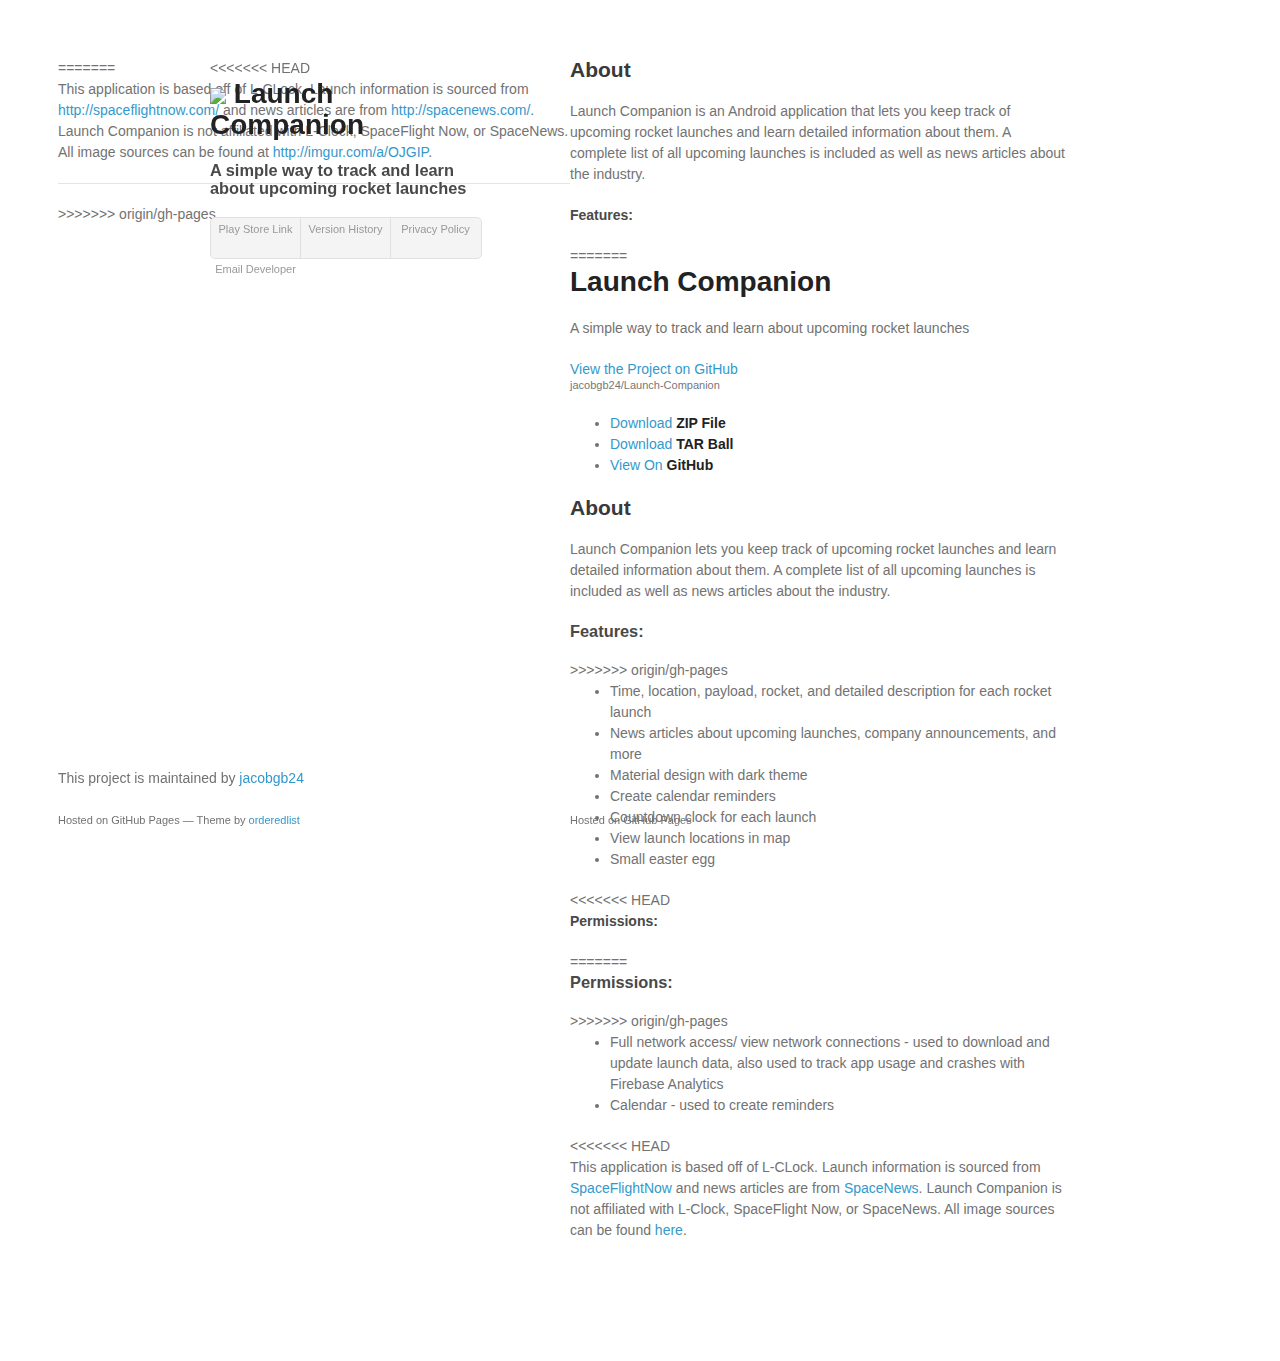
==== commit 2a9c105b: "Merge remote-tracking branch 'origin/gh-pages' into gh-pages" ====
--- a/index.html
+++ b/index.html
@@ -15,6 +15,27 @@
   <body>
     <div class="wrapper">
       <header>
+<<<<<<< HEAD
+        <h1><img src="resources/icon.png"  height="90" align="center" />
+        Launch Companion</h1>
+        <h3>A simple way to track and learn about upcoming rocket launches</h3>
+
+        <ul>
+          <li><a href="https://play.google.com/store/apps/details?id=com.jacobgb24.launchschedule">Play Store Link </a></li>
+          <li><a href="https://jacobgb24.github.io/Launch-Companion/version_history">Version History </a></li>
+          <li><a href="https://jacobgb24.github.io/Launch-Companion/privacy_policy">Privacy Policy </a></li>
+          <li><a href="mailto:youremailaddress">Email Developer</a> </li>
+      </ul>
+      </header>
+
+<section>
+
+
+<h2>About</h2>
+<p>Launch Companion is an Android application that lets you keep track of upcoming rocket launches and learn detailed information about them. A complete list of all upcoming launches is included as well as news articles about the industry.</p>
+
+<h4>Features:</h4>
+=======
         <h1>Launch Companion</h1>
         <p>A simple way to track and learn about upcoming rocket launches</p>
 
@@ -35,6 +56,7 @@
 
 <h3>
 <a id="features" class="anchor" href="#features" aria-hidden="true"><span aria-hidden="true" class="octicon octicon-link"></span></a>Features:</h3>
+>>>>>>> origin/gh-pages
 
 <ul>
 <li>Time, location, payload, rocket, and detailed description for each rocket launch</li>
@@ -46,14 +68,30 @@
 <li>Small easter egg</li>
 </ul>
 
+<<<<<<< HEAD
+<h4>Permissions:</h4>
+=======
 <h3>
 <a id="permissions" class="anchor" href="#permissions" aria-hidden="true"><span aria-hidden="true" class="octicon octicon-link"></span></a>Permissions:</h3>
 
+>>>>>>> origin/gh-pages
 <ul>
 <li>Full network access/ view network connections - used to download and update launch data, also used to track app usage and crashes with Firebase Analytics</li>
 <li>Calendar - used to create reminders</li>
 </ul>
 
+<<<<<<< HEAD
+<p>This application is based off of L-CLock. Launch information is sourced from <a href="http://spaceflightnow.com/">SpaceFlightNow</a> and news articles are from <a href="http://spacenews.com/">SpaceNews</a>. Launch Companion is not affiliated with L-Clock, SpaceFlight Now, or SpaceNews. All image sources can be found <a href="http://imgur.com/a/OJGIP">here</a>.</p>
+
+</section>
+
+      <footer>
+        <p><small>Hosted on GitHub Pages</small></p>
+      </footer>
+    </div>
+    <script src="javascripts/scale.fix.js"></script>
+
+=======
 <p>This application is based off of L-CLock. Launch information is sourced from <a href="http://spaceflightnow.com/">http://spaceflightnow.com/</a> and news articles are from <a href="http://spacenews.com/">http://spacenews.com/</a>. Launch Companion is not affiliated with L-Clock, SpaceFlight Now, or SpaceNews. All image sources can be found at <a href="http://imgur.com/a/OJGIP">http://imgur.com/a/OJGIP</a>.</p>
 
 <hr>
@@ -65,5 +103,6 @@
     </div>
     <script src="javascripts/scale.fix.js"></script>
     
+>>>>>>> origin/gh-pages
   </body>
 </html>
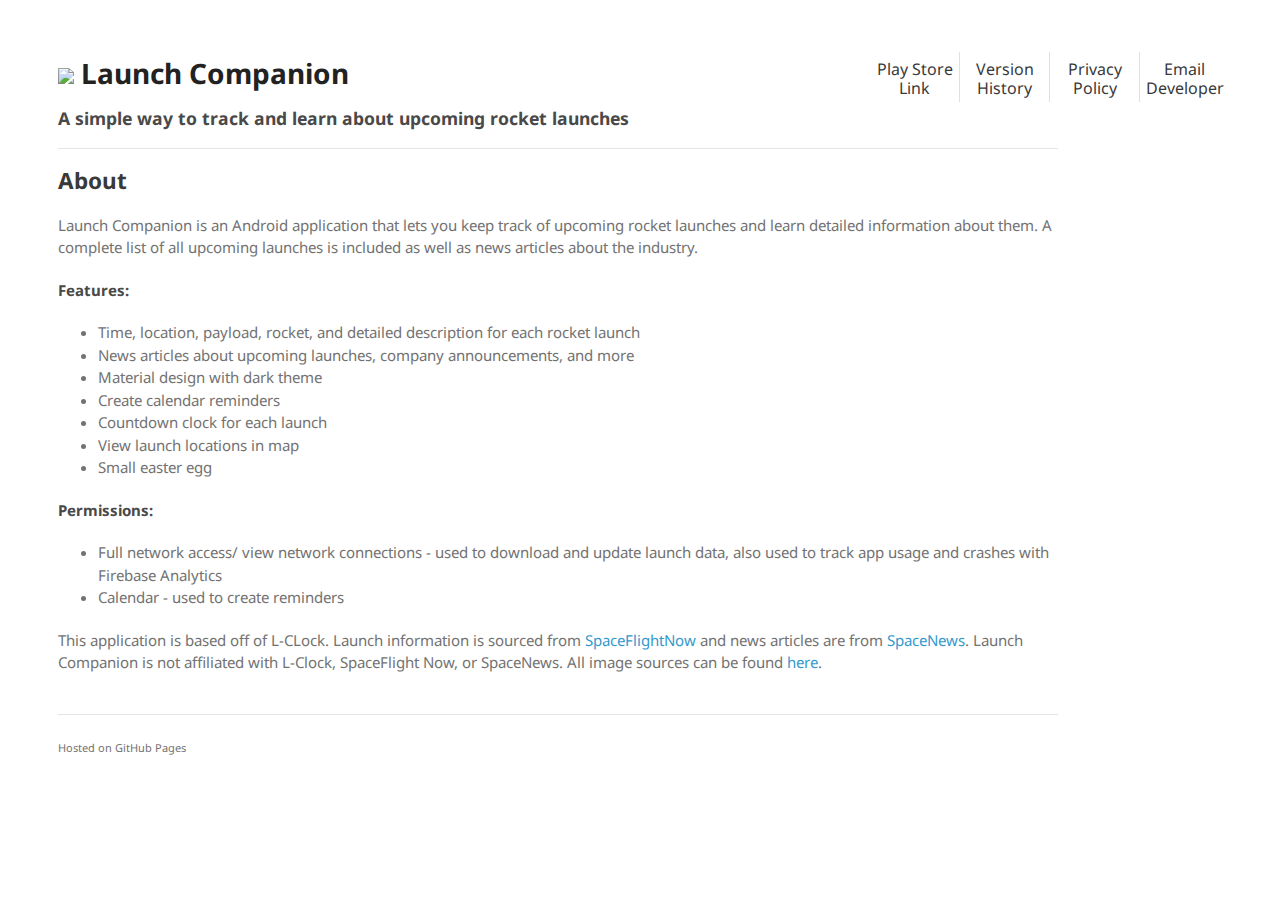
==== commit cfabc6fc: "fixed text wrapping and list activated backgrounds" ====
--- a/index.html
+++ b/index.html
@@ -15,7 +15,6 @@
   <body>
     <div class="wrapper">
       <header>
-<<<<<<< HEAD
         <h1><img src="resources/icon.png"  height="90" align="center" />
         Launch Companion</h1>
         <h3>A simple way to track and learn about upcoming rocket launches</h3>
@@ -24,7 +23,7 @@
           <li><a href="https://play.google.com/store/apps/details?id=com.jacobgb24.launchschedule">Play Store Link </a></li>
           <li><a href="https://jacobgb24.github.io/Launch-Companion/version_history">Version History </a></li>
           <li><a href="https://jacobgb24.github.io/Launch-Companion/privacy_policy">Privacy Policy </a></li>
-          <li><a href="mailto:youremailaddress">Email Developer</a> </li>
+          <li><a href="mailto:jacobldavis98@gmail.com">Email Developer</a></li>
       </ul>
       </header>
 
@@ -35,28 +34,6 @@
 <p>Launch Companion is an Android application that lets you keep track of upcoming rocket launches and learn detailed information about them. A complete list of all upcoming launches is included as well as news articles about the industry.</p>
 
 <h4>Features:</h4>
-=======
-        <h1>Launch Companion</h1>
-        <p>A simple way to track and learn about upcoming rocket launches</p>
-
-        <p class="view"><a href="https://github.com/jacobgb24/Launch-Companion">View the Project on GitHub <small>jacobgb24/Launch-Companion</small></a></p>
-
-
-        <ul>
-          <li><a href="https://github.com/jacobgb24/Launch-Companion/zipball/master">Download <strong>ZIP File</strong></a></li>
-          <li><a href="https://github.com/jacobgb24/Launch-Companion/tarball/master">Download <strong>TAR Ball</strong></a></li>
-          <li><a href="https://github.com/jacobgb24/Launch-Companion">View On <strong>GitHub</strong></a></li>
-        </ul>
-      </header>
-      <section>
-        <h2>
-<a id="about" class="anchor" href="#about" aria-hidden="true"><span aria-hidden="true" class="octicon octicon-link"></span></a>About</h2>
-
-<p>Launch Companion lets you keep track of upcoming rocket launches and learn detailed information about them. A complete list of all upcoming launches is included as well as news articles about the industry.</p>
-
-<h3>
-<a id="features" class="anchor" href="#features" aria-hidden="true"><span aria-hidden="true" class="octicon octicon-link"></span></a>Features:</h3>
->>>>>>> origin/gh-pages
 
 <ul>
 <li>Time, location, payload, rocket, and detailed description for each rocket launch</li>
@@ -68,41 +45,21 @@
 <li>Small easter egg</li>
 </ul>
 
-<<<<<<< HEAD
 <h4>Permissions:</h4>
-=======
-<h3>
-<a id="permissions" class="anchor" href="#permissions" aria-hidden="true"><span aria-hidden="true" class="octicon octicon-link"></span></a>Permissions:</h3>
 
->>>>>>> origin/gh-pages
 <ul>
 <li>Full network access/ view network connections - used to download and update launch data, also used to track app usage and crashes with Firebase Analytics</li>
 <li>Calendar - used to create reminders</li>
 </ul>
 
-<<<<<<< HEAD
 <p>This application is based off of L-CLock. Launch information is sourced from <a href="http://spaceflightnow.com/">SpaceFlightNow</a> and news articles are from <a href="http://spacenews.com/">SpaceNews</a>. Launch Companion is not affiliated with L-Clock, SpaceFlight Now, or SpaceNews. All image sources can be found <a href="http://imgur.com/a/OJGIP">here</a>.</p>
 
-</section>
-
+      </section>
       <footer>
-        <p><small>Hosted on GitHub Pages</small></p>
+        <p><small>Hosted on GitHub Pages</p>
       </footer>
     </div>
     <script src="javascripts/scale.fix.js"></script>
 
-=======
-<p>This application is based off of L-CLock. Launch information is sourced from <a href="http://spaceflightnow.com/">http://spaceflightnow.com/</a> and news articles are from <a href="http://spacenews.com/">http://spacenews.com/</a>. Launch Companion is not affiliated with L-Clock, SpaceFlight Now, or SpaceNews. All image sources can be found at <a href="http://imgur.com/a/OJGIP">http://imgur.com/a/OJGIP</a>.</p>
-
-<hr>
-      </section>
-      <footer>
-        <p>This project is maintained by <a href="https://github.com/jacobgb24">jacobgb24</a></p>
-        <p><small>Hosted on GitHub Pages &mdash; Theme by <a href="https://github.com/orderedlist">orderedlist</a></small></p>
-      </footer>
-    </div>
-    <script src="javascripts/scale.fix.js"></script>
-    
->>>>>>> origin/gh-pages
   </body>
 </html>
--- a/stylesheets/styles.css
+++ b/stylesheets/styles.css
@@ -1,63 +1,9 @@
-@font-face {
-  font-family: 'Noto Sans';
-  font-weight: 400;
-  font-style: normal;
-  src: url('../fonts/Noto-Sans-regular/Noto-Sans-regular.eot');
-  src: url('../fonts/Noto-Sans-regular/Noto-Sans-regular.eot?#iefix') format('embedded-opentype'),
-       local('Noto Sans'),
-       local('Noto-Sans-regular'),
-       url('../fonts/Noto-Sans-regular/Noto-Sans-regular.woff2') format('woff2'),
-       url('../fonts/Noto-Sans-regular/Noto-Sans-regular.woff') format('woff'),
-       url('../fonts/Noto-Sans-regular/Noto-Sans-regular.ttf') format('truetype'),
-       url('../fonts/Noto-Sans-regular/Noto-Sans-regular.svg#NotoSans') format('svg');
-}
-
-@font-face {
-  font-family: 'Noto Sans';
-  font-weight: 700;
-  font-style: normal;
-  src: url('../fonts/Noto-Sans-700/Noto-Sans-700.eot');
-  src: url('../fonts/Noto-Sans-700/Noto-Sans-700.eot?#iefix') format('embedded-opentype'),
-       local('Noto Sans Bold'),
-       local('Noto-Sans-700'),
-       url('../fonts/Noto-Sans-700/Noto-Sans-700.woff2') format('woff2'),
-       url('../fonts/Noto-Sans-700/Noto-Sans-700.woff') format('woff'),
-       url('../fonts/Noto-Sans-700/Noto-Sans-700.ttf') format('truetype'),
-       url('../fonts/Noto-Sans-700/Noto-Sans-700.svg#NotoSans') format('svg');
-}
-
-@font-face {
-  font-family: 'Noto Sans';
-  font-weight: 400;
-  font-style: italic;
-  src: url('../fonts/Noto-Sans-italic/Noto-Sans-italic.eot');
-  src: url('../fonts/Noto-Sans-italic/Noto-Sans-italic.eot?#iefix') format('embedded-opentype'),
-       local('Noto Sans Italic'),
-       local('Noto-Sans-italic'),
-       url('../fonts/Noto-Sans-italic/Noto-Sans-italic.woff2') format('woff2'),
-       url('../fonts/Noto-Sans-italic/Noto-Sans-italic.woff') format('woff'),
-       url('../fonts/Noto-Sans-italic/Noto-Sans-italic.ttf') format('truetype'),
-       url('../fonts/Noto-Sans-italic/Noto-Sans-italic.svg#NotoSans') format('svg');
-}
-
-@font-face {
-  font-family: 'Noto Sans';
-  font-weight: 700;
-  font-style: italic;
-  src: url('../fonts/Noto-Sans-700italic/Noto-Sans-700italic.eot');
-  src: url('../fonts/Noto-Sans-700italic/Noto-Sans-700italic.eot?#iefix') format('embedded-opentype'),
-       local('Noto Sans Bold Italic'),
-       local('Noto-Sans-700italic'),
-       url('../fonts/Noto-Sans-700italic/Noto-Sans-700italic.woff2') format('woff2'),
-       url('../fonts/Noto-Sans-700italic/Noto-Sans-700italic.woff') format('woff'),
-       url('../fonts/Noto-Sans-700italic/Noto-Sans-700italic.ttf') format('truetype'),
-       url('../fonts/Noto-Sans-700italic/Noto-Sans-700italic.svg#NotoSans') format('svg');
-}
+@import url(https://fonts.googleapis.com/css?family=Noto+Sans);
 
 body {
   background-color: #fff;
   padding:50px;
-  font: 14px/1.5 "Noto Sans", "Helvetica Neue", Helvetica, Arial, sans-serif;
+  font: 15px/1.5 "Noto Sans", "Helvetica Neue", Helvetica, Arial, sans-serif;
   color:#727272;
   font-weight:400;
 }
@@ -158,7 +104,7 @@
 }
 
 header {
-  width:270px;
+  width:360px;
   float:left;
   position:fixed;
   -webkit-font-smoothing:subpixel-antialiased;
@@ -168,34 +114,26 @@
   list-style:none;
   height:40px;
   padding:0;
-  background: #f4f4f4;
-  border-radius:5px;
-  border:1px solid #e0e0e0;
-  width:270px;
+  width:360px;
 }
 
 header li {
   width:89px;
   float:left;
   border-right:1px solid #e0e0e0;
-  height:40px;
-}
-
-header li:first-child a {
-  border-radius:5px 0 0 5px;
-}
-
-header li:last-child a {
-  border-radius:0 5px 5px 0;
-}
+  height:50px;
+}
+
 
 header ul a {
   line-height:1;
-  font-size:11px;
-  color:#999;
+  font-size:16px;
+  color:#393939;
   display:block;
-  text-align:center;
-  padding-top:6px;
+  text-align:center;;
+  line-height: 1.2;
+  padding-top:8px;
+  padding-bottom: 8px;
   height:34px;
 }
 
@@ -212,16 +150,11 @@
   font-weight:700;
 }
 
-header ul li + li + li {
+header ul li + li + li + li {
   border-right:none;
   width:89px;
 }
 
-header ul a strong {
-  font-size:14px;
-  display:block;
-  color:#222;
-}
 
 section {
   width:500px;
@@ -246,13 +179,18 @@
   position:fixed;
   bottom:50px;
   -webkit-font-smoothing:subpixel-antialiased;
-}
-
-@media print, screen and (max-width: 960px) {
+
+}
+
+@media print, screen {
 
   div.wrapper {
     width:auto;
     margin:0;
+  }
+  body{
+    word-wrap:break-word;
+    max-width: 1000px;
   }
 
   header, section, footer {
@@ -283,7 +221,7 @@
   }
 }
 
-@media print, screen and (max-width: 720px) {
+@media print, screen and (max-width: 900px) {
   body {
     word-wrap:break-word;
   }
@@ -310,8 +248,9 @@
     width:99%;
   }
 
-  header li, header ul li + li + li {
-    width:33%;
+
+  header li, header ul li + li + li + li {
+    width:20%;
   }
 }
 
